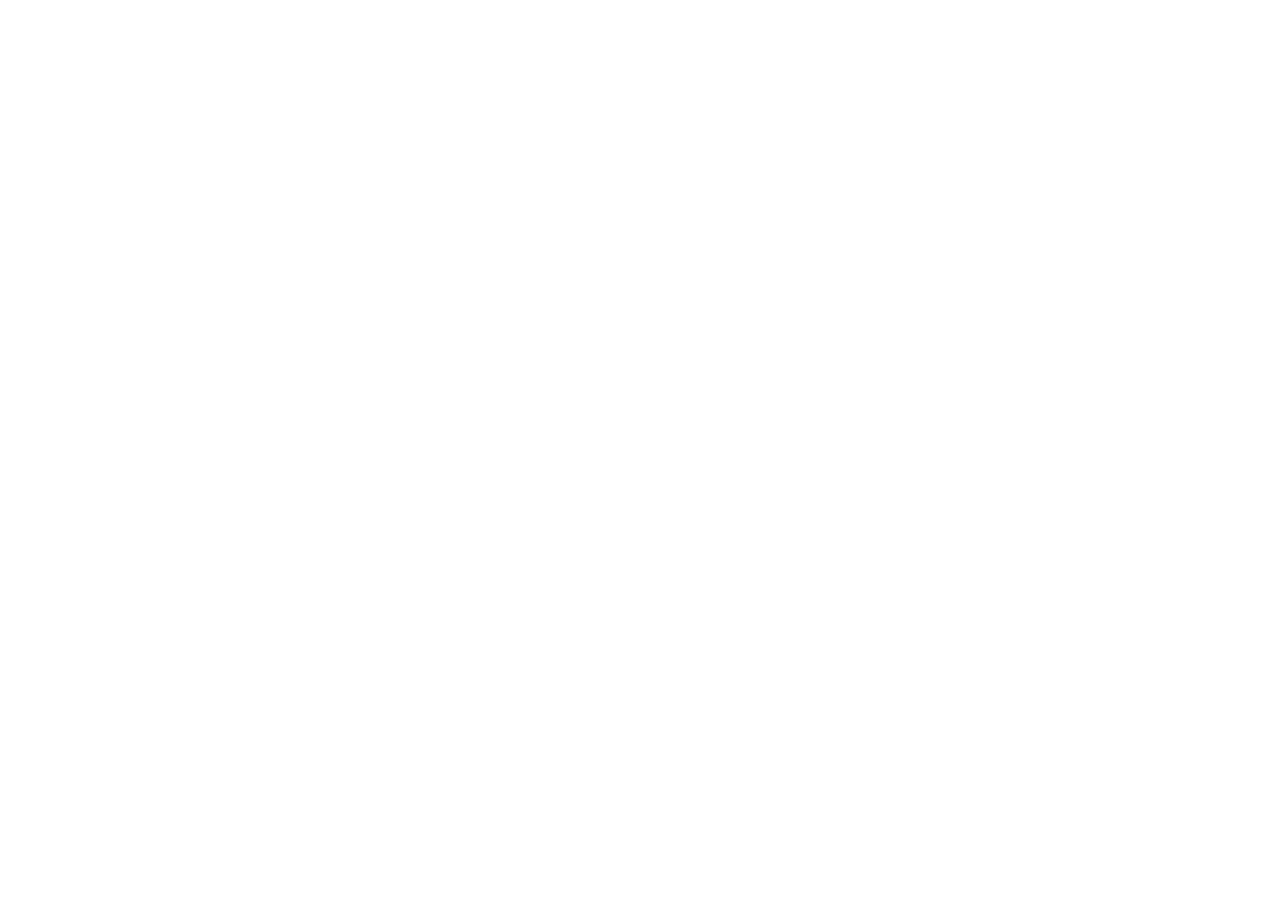
==== html/chat-page.html @ 1a9b0ac2 "criação da pagina de entrada" ====
<!DOCTYPE html>
<html lang="en">
<head>
    <meta charset="UTF-8">
    <meta http-equiv="X-UA-Compatible" content="IE=edge">
    <meta name="viewport" content="width=device-width, initial-scale=1.0">

    <link rel="stylesheet" href="css/nomalize.css">
    <link rel="stylesheet" href="style-chat.css">
    <title>batePapo-uol</title>
</head>
<body>
    
</body>
</html>
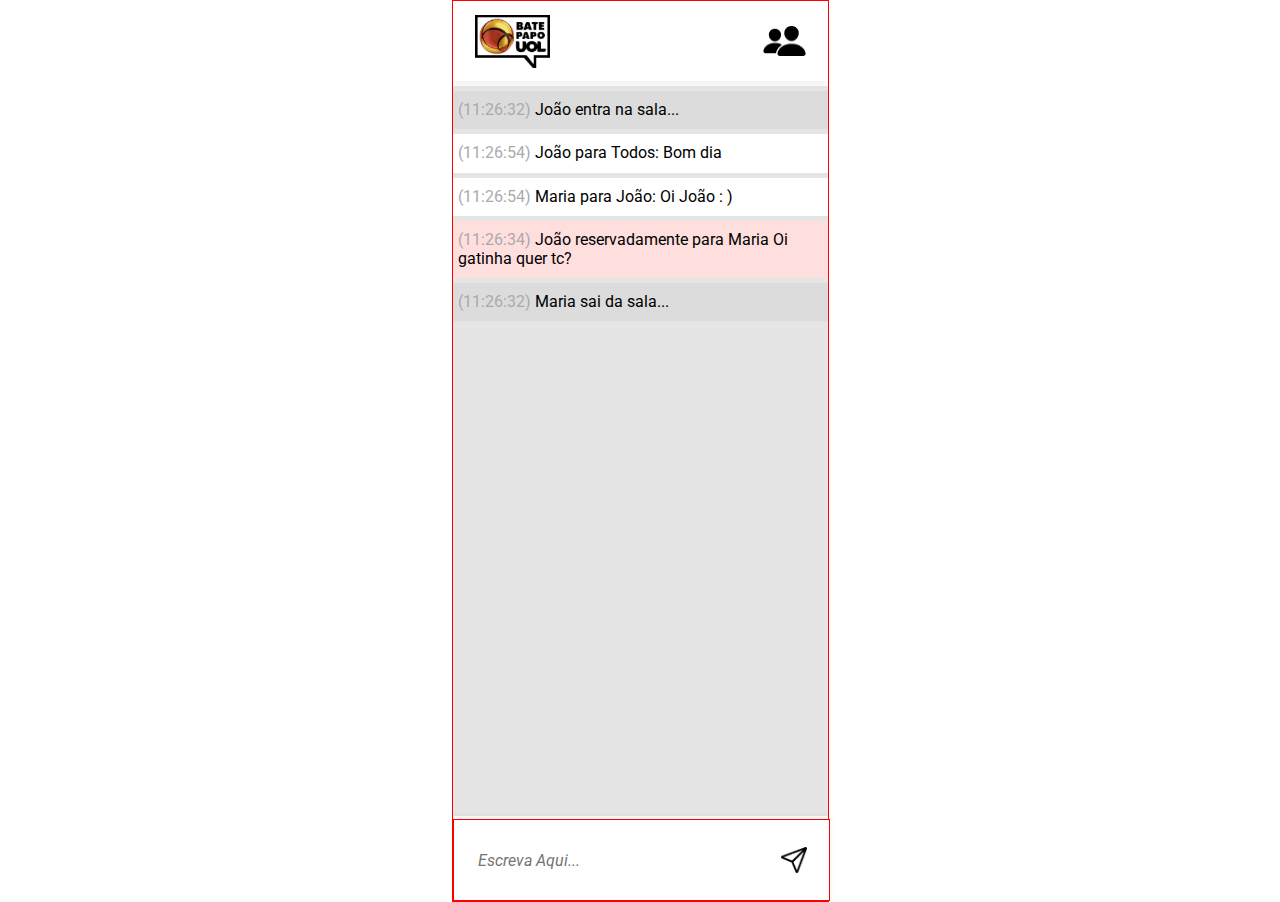
==== commit 9e1bbed5: "html, css estilizados" ====
--- a/html/chat-page.html
+++ b/html/chat-page.html
@@ -1,15 +1,87 @@
 <!DOCTYPE html>
-<html lang="en">
+<html lang="pt-BR">
 <head>
     <meta charset="UTF-8">
     <meta http-equiv="X-UA-Compatible" content="IE=edge">
     <meta name="viewport" content="width=device-width, initial-scale=1.0">
 
-    <link rel="stylesheet" href="css/nomalize.css">
-    <link rel="stylesheet" href="style-chat.css">
+    <link rel="stylesheet" href="../css/normalize.css">
+    <link rel="stylesheet" href="../css/style-chat.css">
     <title>batePapo-uol</title>
 </head>
-<body>
-    
+<body class="body-style">
+    <header class="topo-site">
+        <img src="../imagens/logo 2.png" alt="logo" class="logo-topo">
+        <img src="../imagens/menu.png" alt="logo" class="menu-topo" onclick="showMenu()">  
+    </header>
+    <section class="meio-site">
+        <div class="conteudo-site">
+            <div class="entrou-saiu">
+                <span>&#40;11:26:32&#41;</span>
+                <span>João entra na sala...</span>
+            </div>
+            <div class="mensagem">
+                <span>&#40;11:26:54&#41;</span>
+                <span>João para Todos:</span>
+                <span>Bom dia</span>
+            </div>
+            <div class="mensagem">
+                <span>&#40;11:26:54&#41;</span>
+                <span>Maria para João:</span>
+                <span>Oi João : )</span>
+            </div>
+            <div class="reservadamente">
+                <span>&#40;11:26:34&#41;</span>
+                <span>João reservadamente para Maria</span>
+                <span>Oi gatinha quer tc?</span>
+            </div>
+            <div class="entrou-saiu">
+                <span>&#40;11:26:32&#41;</span>
+                <span>Maria sai da sala...</span>
+            </div> <!-- AQUI FINALIZOU -->
+            
+            
+        </div>   
+    </section>
+    <footer class="rodape-site">
+        <input type="text" placeholder="Escreva Aqui..." class="caixa-rodape">
+        <img src="../imagens/send.png" alt="enviar" class="enviar-rodape">
+    </footer>
+    <nav class="menu-site">
+        <div class="menu-site-conteudo">
+            <div class="m-site-texto" onclick="hideMenu()">
+                    <span>Escolha um contato para enviar mensagem:</span>
+            </div>
+            <div class="m-site-pessoas">
+                <div class="m-site-pessoa">
+                    <img src="../imagens/menu.png" alt="">
+                    <span>Todos</span>
+                </div>
+                <div class="m-site-pessoa">
+                    <img src="../imagens/persona.png" alt="">
+                    <span>João</span>
+                </div>
+                <div class="m-site-pessoa">
+                    <img src="../imagens/persona.png" alt="">
+                    <span>Maria</span>
+                </div>
+            </div>
+            <div class="m-site-visibilidade">
+                <span>Escolha a visibilidade:</span>
+            </div>
+            <div class="m-site-cadeados">
+                <div class="m-site-cadeado">
+                    <img src="../imagens/cadeado-aberto.png" alt="">
+                    <span>publico</span>
+                </div>
+                <div class="m-site-cadeado">
+                    <img src="../imagens/cadeado-aberto.png" alt="">
+                    <span>privado</span>
+                </div>
+
+            </div>
+        </div>
+    </nav>
+    <script src="../script/script.js"></script>
 </body>
 </html>--- a/css/style-chat.css
+++ b/css/style-chat.css
@@ -0,0 +1,226 @@
+@import url('https://fonts.googleapis.com/css2?family=Roboto:wght@100;300;400;500;700&display=swap');
+
+/* font-family: 'Roboto', sans-serif; */
+
+.body-style{
+    border: 1px solid red;
+    font-family: 'Roboto', sans-serif;
+    width: 375px;
+    height: 100vh;
+    margin: 0 auto;
+
+    display: flex;
+    flex-direction: column;
+    justify-content: space-around;
+
+    position: relative;
+}
+
+/* ******************************* HEADER ********************************** */
+
+.topo-site{
+    background-color: #fff;
+
+    position: absolute;
+    top: 0;
+    left: o;
+    width: 100%;
+    height: 80px;
+    z-index: 1;
+    box-shadow: 0px 4px 6px rgba(0, 0, 0, 0.05);
+
+    display: flex;
+    flex-direction: row;
+    justify-content:space-between;
+    align-items: center;
+}
+
+.logo-topo{
+    width: 75px;
+    height: 53px;
+    margin-left: 22px;
+}
+
+.menu-topo{
+    width: 42.19px;
+    height: 30.94px;
+    margin-right: 22px;
+
+}
+
+
+
+/* ******************************* SECTION ********************************** */
+
+.meio-site{
+    height: 100%;
+    display: flex;
+    overflow-y: scroll;
+    margin-top: 85px;
+    margin-bottom: 85px;
+    background-color: #E5E5E5;
+}
+
+/* ***** Mensagens do Chat ********/
+
+.entrou-saiu{
+    background-color: #dcdcdc;
+    margin: 5px 0;
+    padding: 10px 5px;
+}
+.entrou-saiu span:first-child{
+    color: #AAA;
+}
+
+.reservadamente{
+    background-color: #ffdede;
+    margin: 5px 0;
+    margin: 5px 0;
+    padding: 10px 5px;
+} 
+
+.reservadamente span:first-child{
+    color: #aaa;
+}
+
+.mensagem{
+    background-color: #fff;
+    margin: 5px 0;
+    margin: 5px 0;
+    padding: 10px 5px;
+}
+
+.mensagem span:first-child{
+    color: #aaa;
+}
+
+/* ******************************* MENU ********************************** */
+
+.menu-site{
+    background-color: rgba(0, 0, 0, 0.5);
+    position: absolute;
+    top: 0;
+    right: 0;
+    z-index: 2;
+    height: 100%;
+    width: 100%;
+    transform: translate(100%);     /*Propriedade para mover o menu*/
+    display: none;                  /*Propriedade para mover o munu*/
+    transition: transform 4s ease-in;
+}
+
+.menu-site.menu-site-aparecer{   
+    transform: translate(0%);     /*Propriedade para mover o menu*/
+    display: block; 
+    transition: transform 0.4s ease-in;
+}
+
+.menu-site-conteudo{
+    background-color: #fff;
+    width: 75%;
+    height: 100%;
+    position: absolute;
+    top: 0;
+    right: 0;
+}
+
+/* Conteudo do Menu *************/
+
+.m-site-texto{
+    height: 84px;
+    text-align: center;
+    font-weight: 700;
+    font-size: 16px;
+    display: flex;
+
+}
+.m-site-texto span{
+    display: inline-block;
+    margin: auto 50px;
+}
+
+.m-site-pessoa{
+    display: flex;
+    flex-direction: row;
+    align-items: center;
+}
+
+.m-site-pessoa img{
+    width: 20.3px;
+    height: 20.3px;
+    margin: 8px 10px;
+    cursor: pointer;
+}
+
+.m-site-pessoa span{
+    font-weight: 400;
+    font-size: 16px;
+    cursor: pointer;
+}
+
+.m-site-visibilidade{
+    height: 66px;
+    text-align: center;
+    font-weight: 700;
+    font-size: 16px;
+    display: flex;
+}
+
+.m-site-visibilidade span{
+    display: inline-block;
+    margin: auto 50px;
+}
+
+.m-site-cadeado{
+    display: flex;
+    flex-direction: row;
+    align-items: center;
+}
+
+.m-site-cadeado img{
+    width: 15.1px;
+    height: 20.6px;
+    margin: 8px 10px;
+    cursor: pointer;
+}
+
+.m-site-cadeado span{
+    font-weight: 400;
+    font-size: 16px;
+    cursor: pointer;
+}
+
+/* ******************************* FOOTER ********************************** */
+
+.rodape-site{
+    background-color: #fff;
+    border: 1px solid red;
+    box-shadow: 0px -4px 6px rgba(0, 0, 0, 0.05);
+
+    position: absolute;
+    bottom: 0;
+    left: 0;
+    width: 100%;
+    height: 80px;
+
+    display: flex;
+    flex-direction: row;
+    justify-content: space-between;
+    align-items: center;
+}
+
+.caixa-rodape{
+    margin-left: 22px;
+    width: 75%;
+    height: 35px;
+    border: none;
+    outline: none;
+    height: 90%;
+    font-style: italic;  
+}
+
+.enviar-rodape{
+    width: 26px;
+    height: 26px;
+    margin-right: 22px;
+}